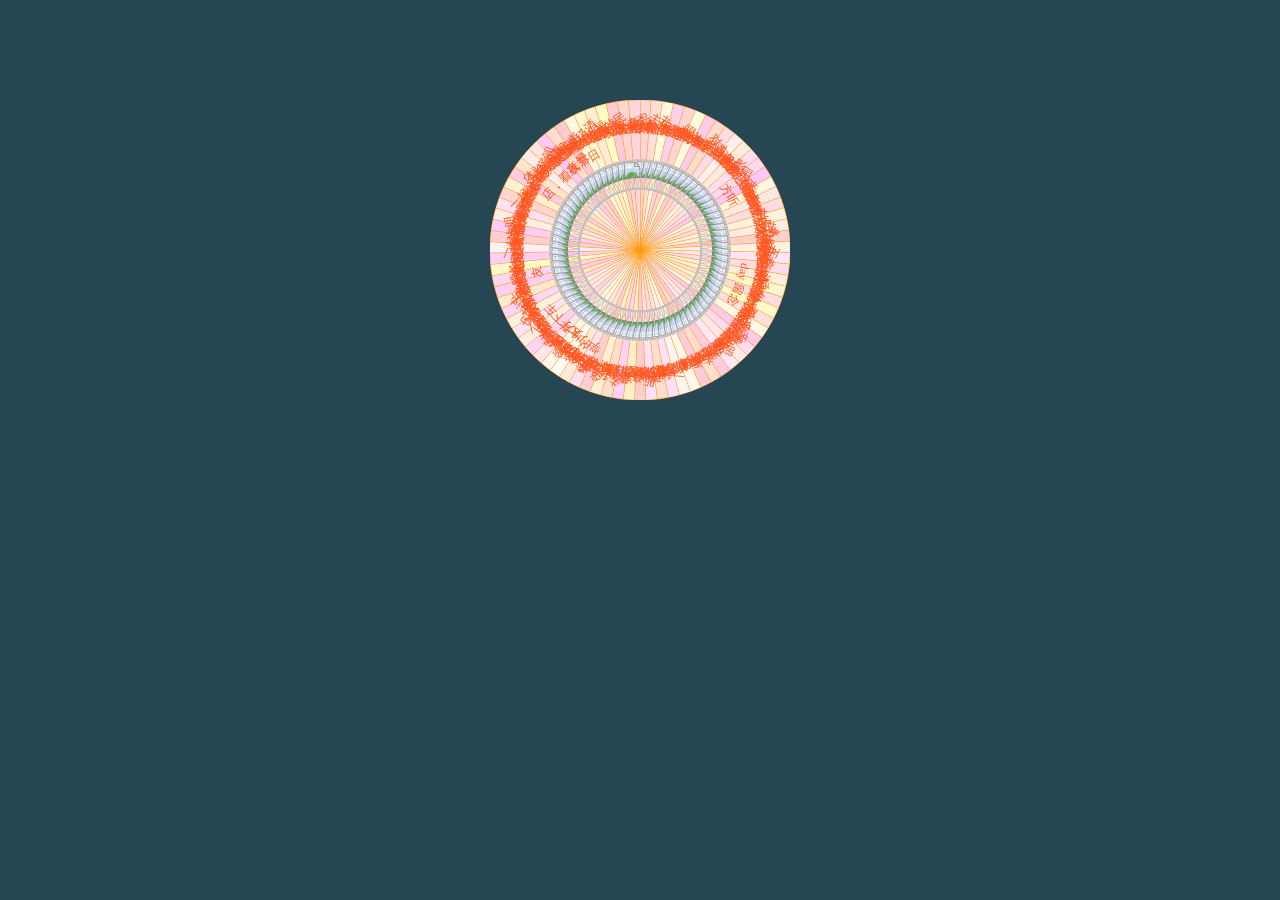
==== couple_tasks/index.html @ 66ca63bf "add project, tasks" ====
<!DOCTYPE html>
<html lang="en">
<head>
  <meta charset="UTF-8">
  <meta name="viewport" content="width=device-width, initial-scale=1.0">
  <title>Document</title>
  <link rel="stylesheet" href="main.css">
</head>
<body>
  <div class="luckdraw">
    <div class="luckpanel">
      <canvas id="canvas"></canvas>
      <div class="prize">
        <!-- <div class="prize-item">
          <div class="prize-item__name">奖品</div>
          <div class="prize-item__img">
            <img src="https://img14.360buyimg.com/imagetools/jfs/t1/104165/34/15186/96522/5e6f1435E46bc0cb0/d4e878a15bfd9362.png" alt="">
          </div>
        </div> -->
      </div>
    </div>

    <div class="pointer"></div>
  </div>

  <script src="./consts.js"></script>
  <script src="./main.js"></script>
</body>
</html>
---- couple_tasks/main.css ----
/* reset */
*, *::before, *::after {
  margin: 0;
  padding: 0;
  box-sizing: border-box;
}

html {
  height: 100%;
  background: #264653;
}

/* content */
.luckdraw {
  width: 300px;
  height: 300px;
  position: relative;
  margin: 100px auto;
  overflow: hidden;
}

.luckpanel {
  position: relative;
  width: 100%;
  height: 100%;
  transition: transform 3s ease-in-out;
}

#canvas {
  width: 100%;
  height: 100%;
}

.prize {
  position: absolute;
  left: 25%;
  top: 0;
  width: 50%;
  height: 50%;
}
.prize .prize-item {
  position: absolute;
  left: 0;
  top: 0;
  width: 100%;
  height: 100%;
  transform-origin: center bottom;
}
.prize .prize-item__name {
  position: absolute;
  left: 10px;
  top: 20px;
  width: calc(100% - 20px);
  font-size: 12px;
  text-align: center;
  color: #ff5722;
}
.prize .prize-item__img {
  position: absolute;
  width: 30px;
  height: 30px;
  top: 60px;
  left: calc(50% - 30px / 2);
}
.prize .prize-item__img img {
  width: 100%;
  height: 100%;
  vertical-align: bottom;
}

.pointer {
  width: 80px;
  height: 80px;
  position: absolute;
  z-index: 10;
  left: calc(50% - 80px / 2 + 6px);
  top: calc(50% - 80px / 2);
  background: url(https://img11.360buyimg.com/imagetools/jfs/t1/89512/11/15244/137408/5e6f15edEf57fa3ff/cb57747119b3bf89.png) no-repeat;
  background-size: contain;
  cursor: pointer;
}

/*# sourceMappingURL=main.css.map */
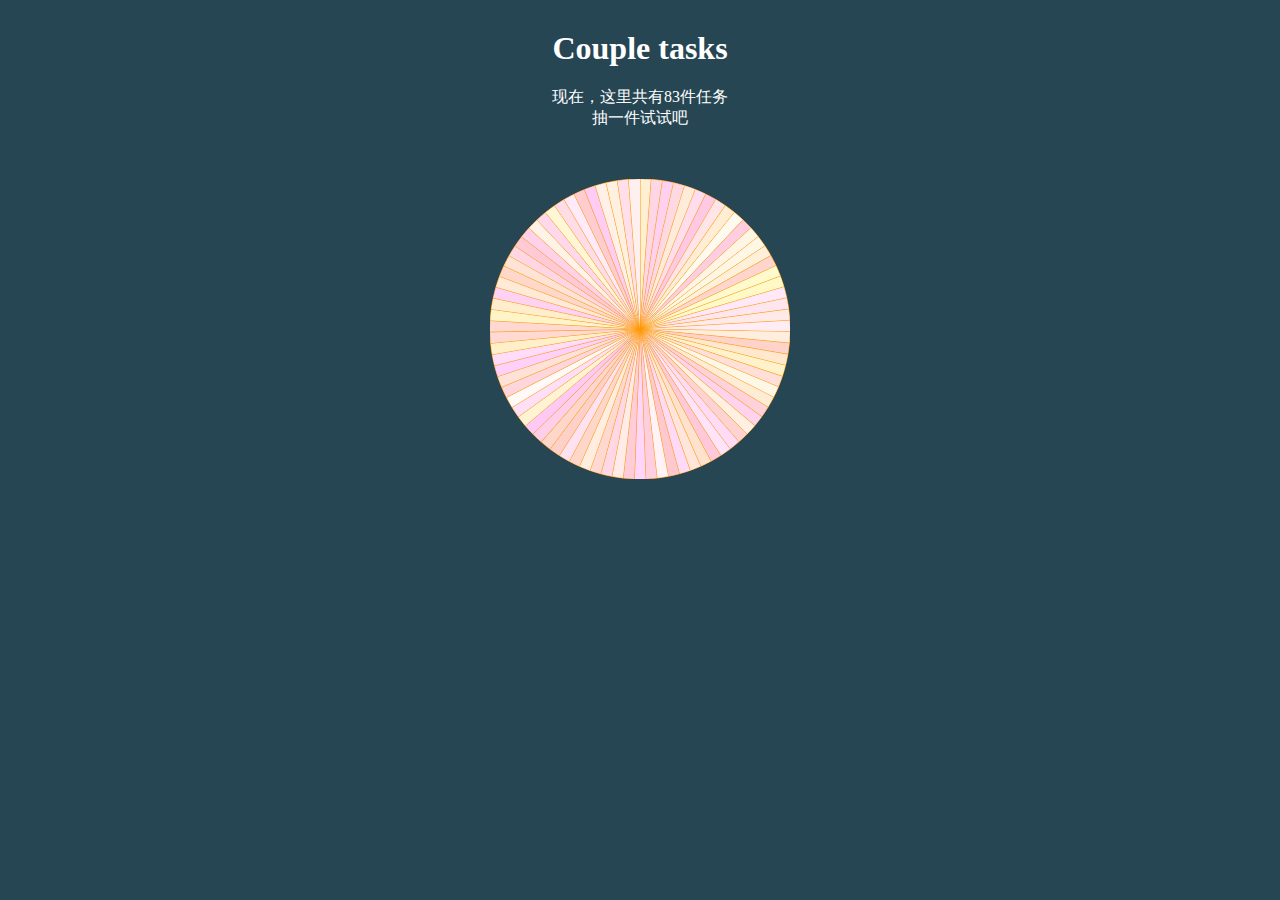
==== commit 3704c84c: "update title for couple tasks" ====
--- a/couple_tasks/index.html
+++ b/couple_tasks/index.html
@@ -7,6 +7,10 @@
   <link rel="stylesheet" href="main.css">
 </head>
 <body>
+  <div id="title" style="color: rgb(255, 255, 255); margin-top: 30px;">
+    <h1 align="center">Couple tasks</h1>
+  </div>
+
   <div class="luckdraw">
     <div class="luckpanel">
       <canvas id="canvas"></canvas>
--- a/couple_tasks/main.css
+++ b/couple_tasks/main.css
@@ -15,7 +15,7 @@
   width: 300px;
   height: 300px;
   position: relative;
-  margin: 100px auto;
+  margin: 50px auto;
   overflow: hidden;
 }
 
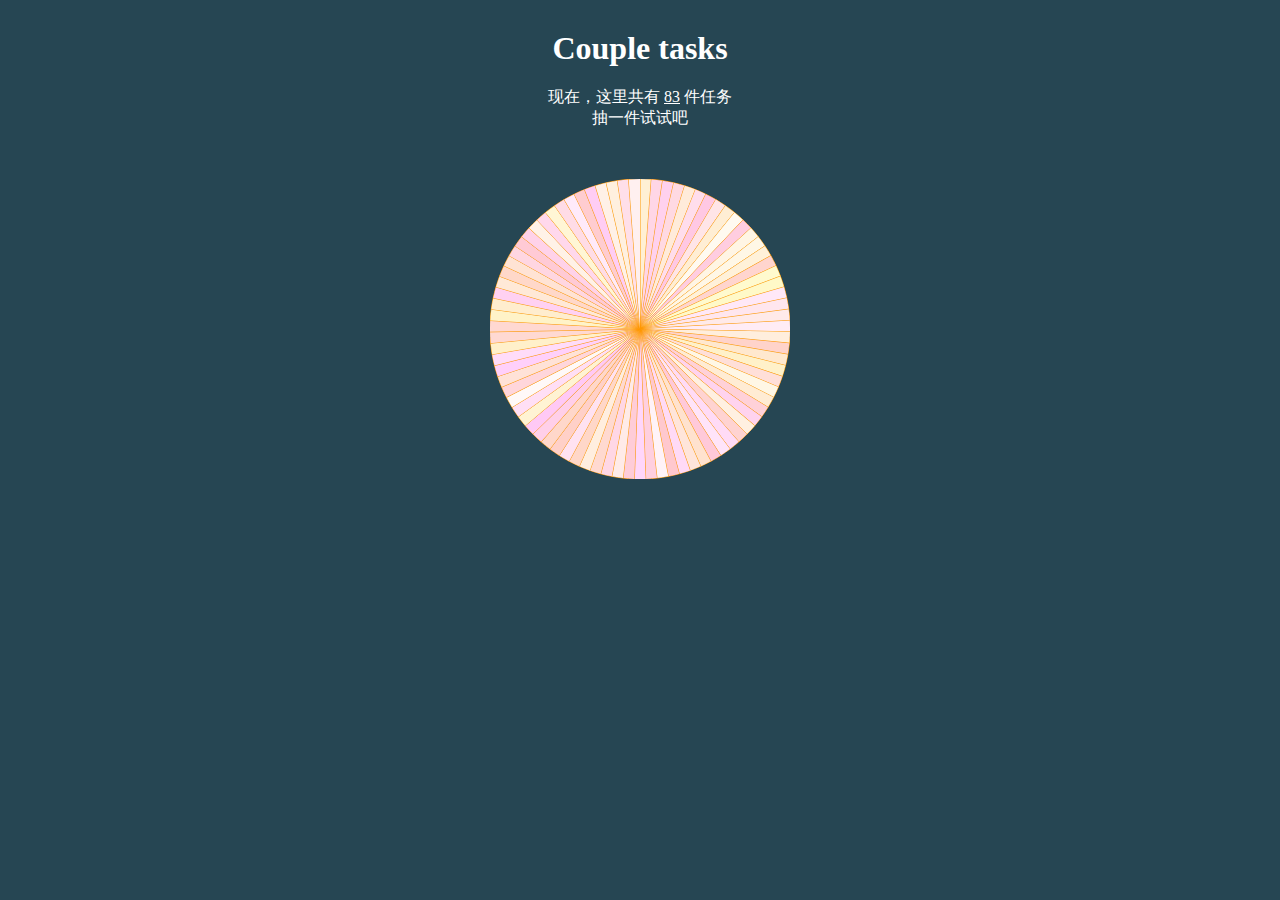
==== commit 61205768: "加了首页，加了favicon" ====
--- a/couple_tasks/index.html
+++ b/couple_tasks/index.html
@@ -3,7 +3,8 @@
 <head>
   <meta charset="UTF-8">
   <meta name="viewport" content="width=device-width, initial-scale=1.0">
-  <title>Document</title>
+  <title>Couple Tasks</title>
+  <link rel="shortcut icon" type="image/x-icon" href="../favicon.png" />
   <link rel="stylesheet" href="main.css">
 </head>
 <body>
